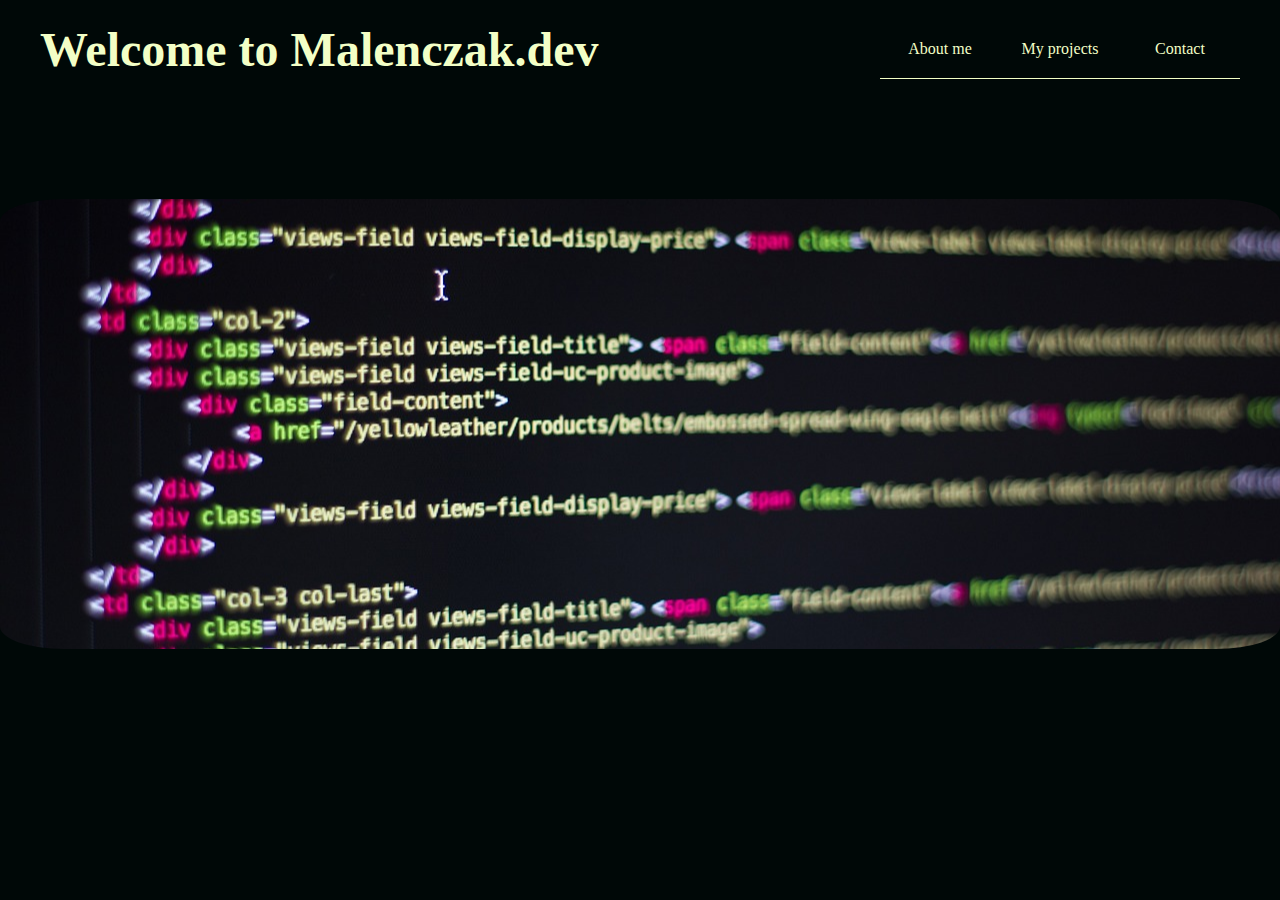
==== index.html @ f99f8f2f "First commit." ====
<!DOCTYPE html>
<html lang="en">
<head>
  <meta charset="UTF-8">
  <meta http-equiv="X-UA-Compatible" content="IE=edge">
  <meta name="viewport" content="width=device-width, initial-scale=1.0">
  <title>Welcome to my portfolio website</title>
  <link rel="stylesheet" href="./resources/styles/style.css">
</head>
<body>
  <header>
    <h1>Welcome to Malenczak.dev</h1>
    <nav>
      <ul>
        <li><a href="#">About me</a></li>
        <li><a href="#">My projects</a></li>
        <li><a href="#">Contact</a></li>
      </ul>
    </nav>
  </header>
  <main>
    <section id="hero-banner">
      <div id="flex-container">
      </div>
    </section>
  </main>
  <footer>

  </footer>
  <script src="./resources/scripts/script.js"></script>
</body>
</html>
---- resources/styles/style.css ----
/* Color scheme:
#000807
#93A3B1
#7C898B
#F4EBBE
#F3FFC6 */

* {
  margin: 0;
  padding: 0;
  box-sizing: border-box;
}

body {
  background-color: #000807 ;
  color: #F3FFC6;
}

header {
  text-align: center;
  padding: 20px 40px;
  display: flex;
  justify-content: space-between;
  align-items: center;
  margin-bottom: 100px;
}

header h1 {
  font-size: 3rem;
  text-align: left;
}

nav ul {
  list-style: none;
  display: flex;
  justify-content: right;
}

nav li {
  padding: 20px;
  border-bottom: 1px solid #F3FFC6;
  width: 120px;
  transition: 350ms ease-in-out;
}

nav a {
  color: inherit;
  text-decoration: none;
}

nav li:hover {
  background-color: #F3FFC6;
  color: #000807
}

@media only screen and (max-width: 1010px) {
  
  header {
      flex-direction: column;
      justify-content: center;
      align-items: center;
    }

  header h1 {
    text-align: center;
    font-size: 2rem;
    }

}

@media only screen and (max-width: 470px) {

  header h1 {
    font-size: 1.5rem;
  }

}

main {
  width: 100%;
}

#hero-banner {
  background-image: url(../images/hero-background.jpg);
  width: 100%;
  height: 50vh;
  background-position: center;
  background-repeat:no-repeat;
  background-size: cover;
  border-radius: 5%;
}
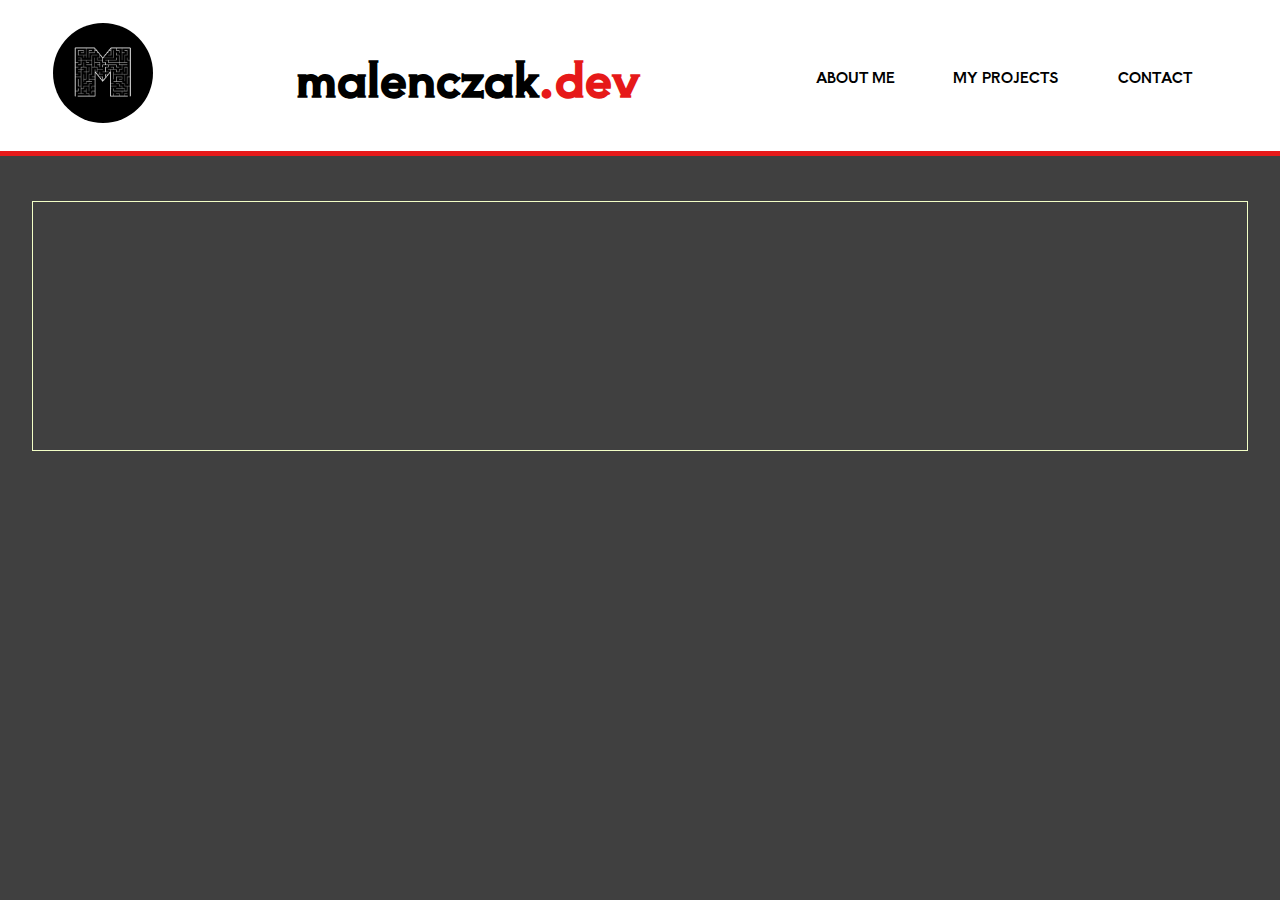
==== commit 1dab3d5c: "Complete header and navigation bar" ====
--- a/index.html
+++ b/index.html
@@ -4,12 +4,16 @@
   <meta charset="UTF-8">
   <meta http-equiv="X-UA-Compatible" content="IE=edge">
   <meta name="viewport" content="width=device-width, initial-scale=1.0">
-  <title>Welcome to my portfolio website</title>
+  <title>Welcome to my portfolio website!</title>
   <link rel="stylesheet" href="./resources/styles/style.css">
+  <link rel="preconnect" href="https://fonts.googleapis.com">
+  <link rel="preconnect" href="https://fonts.gstatic.com" crossorigin>
+  <link href="https://fonts.googleapis.com/css2?family=Aoboshi+One&display=swap" rel="stylesheet">
 </head>
 <body>
   <header>
-    <h1>Welcome to Malenczak.dev</h1>
+    <a href="./index.html"><img src="./resources/images/M-aze inverted padded.jpg" alt="Drawing of a letter M with maze inside of it"></a>
+    <h1 >malenczak<span>.dev</span></h1>
     <nav>
       <ul>
         <li><a href="#">About me</a></li>
@@ -19,10 +23,7 @@
     </nav>
   </header>
   <main>
-    <section id="hero-banner">
-      <div id="flex-container">
-      </div>
-    </section>
+
   </main>
   <footer>
 
--- a/resources/styles/style.css
+++ b/resources/styles/style.css
@@ -1,33 +1,52 @@
 /* Color scheme:
-#000807
-#93A3B1
-#7C898B
-#F4EBBE
-#F3FFC6 */
+#000000
+#404040
+#E61919 - accent
+#BFBFBF
+#FFFFFF */
 
 * {
   margin: 0;
   padding: 0;
   box-sizing: border-box;
+  font-family: 'Aoboshi One', serif;
+  /* border: 1px solid red; */
 }
 
 body {
-  background-color: #000807 ;
-  color: #F3FFC6;
+  background-color: #404040 ;
+  color: #000000;
 }
 
 header {
   text-align: center;
-  padding: 20px 40px;
+  padding: 20px 50px;
   display: flex;
   justify-content: space-between;
   align-items: center;
-  margin-bottom: 100px;
+  margin-bottom: 5vh;
+  background-color: #FFFFFF;
+  position: sticky;
+  top: 0px;
+  border-bottom: 5px #E61919 solid;
+}
+
+header img {
+  width: 100px;
+  height: 100px;
+  border-radius: 50%;
+  box-sizing: content-box;
+  border: 3px solid transparent;
+  transition: 350ms ease-in-out;
 }
 
 header h1 {
   font-size: 3rem;
   text-align: left;
+}
+
+header h1 span {
+  color: #E61919;
 }
 
 nav ul {
@@ -37,23 +56,41 @@
 }
 
 nav li {
-  padding: 20px;
-  border-bottom: 1px solid #F3FFC6;
-  width: 120px;
+  padding: 10px 5px;
+  width: 130px;
   transition: 350ms ease-in-out;
+  margin: 10px;
+  border-radius: 5px;
+  border: 3px solid transparent;
 }
 
 nav a {
   color: inherit;
   text-decoration: none;
+  text-transform: uppercase;
+  font-size: 0.9rem;
 }
 
 nav li:hover {
-  background-color: #F3FFC6;
-  color: #000807
+  background-color: #404040;
+  color: #BFBFBF;
+  border: 3px solid #E61919;
+  box-shadow: 5px 5px rgba(64, 64, 64, 0.5);
 }
 
-@media only screen and (max-width: 1010px) {
+header img:hover {
+  border: 3px solid #E61919;
+  box-shadow: 5px 5px rgba(64, 64, 64, 0.5);
+}
+
+.activePage {
+  background-color: #404040;
+  color: #BFBFBF;
+  border: 3px solid #E61919;
+  box-shadow: 5px 5px rgba(64, 64, 64, 0.5);
+}
+
+@media only screen and (max-width: 1050px) {
   
   header {
       flex-direction: column;
@@ -63,29 +100,31 @@
 
   header h1 {
     text-align: center;
-    font-size: 2rem;
     }
 
 }
 
-@media only screen and (max-width: 470px) {
-
-  header h1 {
-    font-size: 1.5rem;
-  }
-
+main {
+  width: 95%;
+  margin: 0 auto;
+  min-height: 250px;
+  border: 1px #F3FFC6 solid;
 }
 
-main {
+#imageContainer {
   width: 100%;
+  height: auto;
+  min-height: 250px;
+  background-image: url(../images/hero-background.jpg);
+  text-align: center;
+  display: inline-flex;
+  flex-direction: column;
+  justify-content: center;
 }
 
-#hero-banner {
-  background-image: url(../images/hero-background.jpg);
+main h2 {
   width: 100%;
-  height: 50vh;
-  background-position: center;
-  background-repeat:no-repeat;
-  background-size: cover;
-  border-radius: 5%;
-}
+  background-color: #2A2F2F;
+  padding: 20px 0;
+  font-size: 2rem;
+}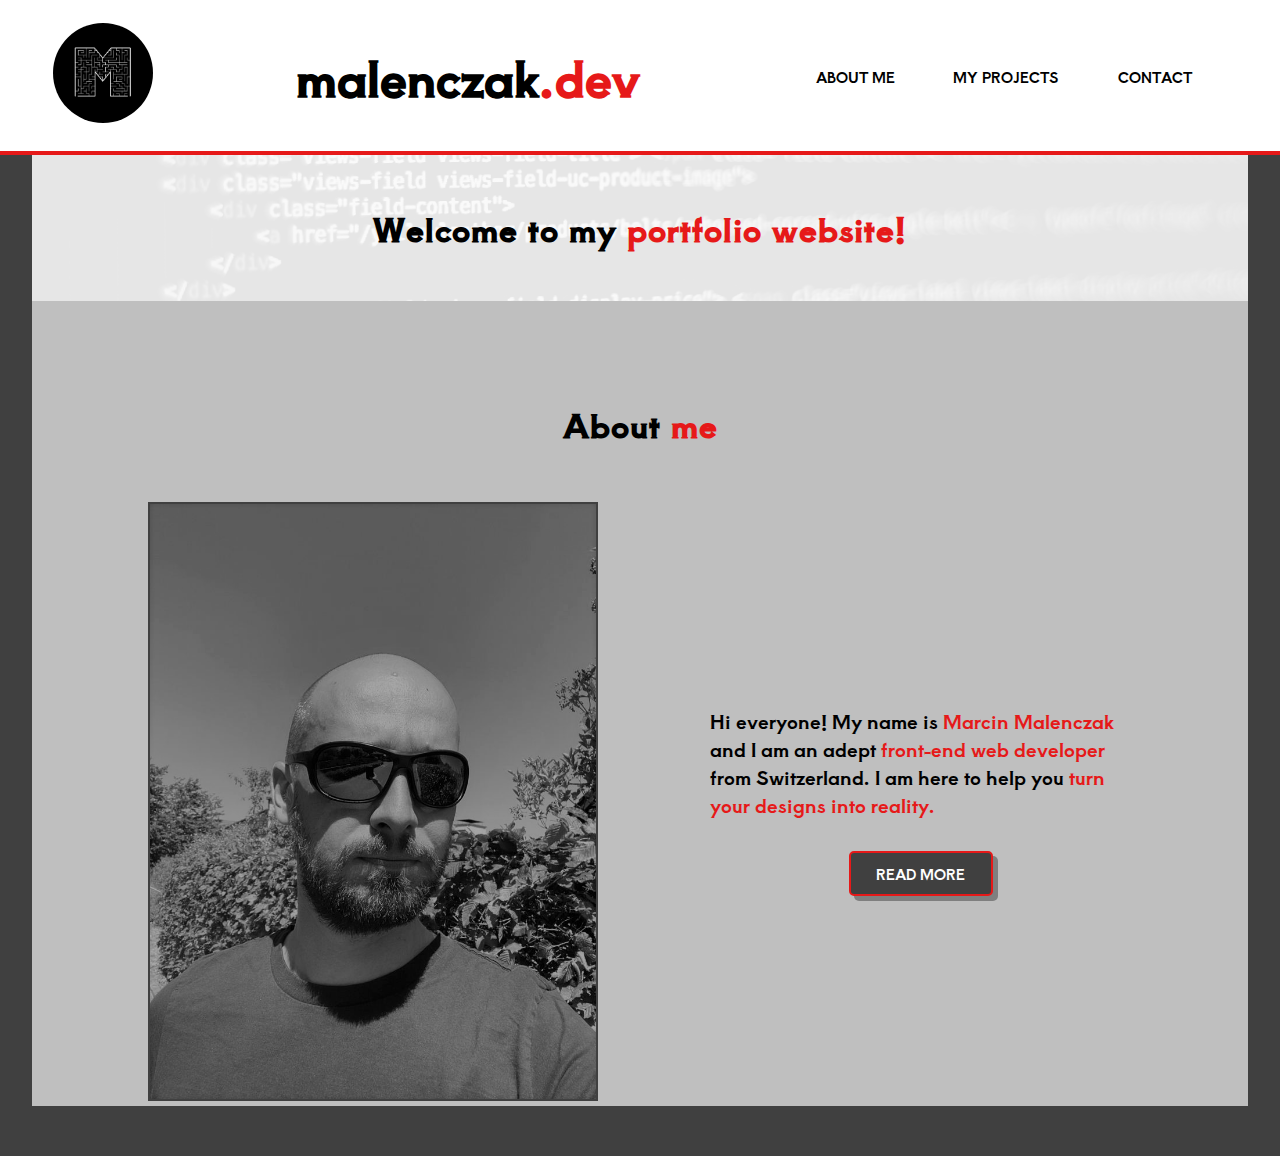
==== commit 8ac87acc: "Complete about me section" ====
--- a/index.html
+++ b/index.html
@@ -13,7 +13,7 @@
 <body>
   <header>
     <a href="./index.html"><img src="./resources/images/M-aze inverted padded.jpg" alt="Drawing of a letter M with maze inside of it"></a>
-    <h1 >malenczak<span>.dev</span></h1>
+    <h1 >malenczak<span class="textAccent">.dev</span></h1>
     <nav>
       <ul>
         <li><a href="#">About me</a></li>
@@ -23,7 +23,21 @@
     </nav>
   </header>
   <main>
-
+    <section id="heroSection">
+      <div id="imageContainer">  
+        <h2>Welcome to my <span class="textAccent">portfolio website!</span></h2>
+      </div>
+    </section>
+    <section id="aboutMe">
+      <h2>About <span class="textAccent">me</span></h2>
+      <div id="aboutMeContainer">
+      <img src="./resources/images/about-me.jpg" alt="picture of site author">
+      <div id="aboutMeParagraph">
+        <p>Hi everyone! My name is <span class="textAccent">Marcin Malenczak</span> and I am an adept <span class="textAccent">front-end web developer</span> from Switzerland. I am here to help you <span class="textAccent">turn your designs into reality.</span></p>
+        <button class="buttonPrimary"><a href="#">Read more</a></button>
+      </div>
+      </div>
+    </section>
   </main>
   <footer>
 
--- a/resources/styles/style.css
+++ b/resources/styles/style.css
@@ -24,11 +24,11 @@
   display: flex;
   justify-content: space-between;
   align-items: center;
-  margin-bottom: 5vh;
+  /* margin-bottom: 5vh; */
   background-color: #FFFFFF;
   position: sticky;
   top: 0px;
-  border-bottom: 5px #E61919 solid;
+  border-bottom: 4px #E61919 solid;
 }
 
 header img {
@@ -45,7 +45,7 @@
   text-align: left;
 }
 
-header h1 span {
+.textAccent {
   color: #E61919;
 }
 
@@ -73,20 +73,20 @@
 
 nav li:hover {
   background-color: #404040;
-  color: #BFBFBF;
-  border: 3px solid #E61919;
+  color: #FFFFFF;
+  border: 2px solid #E61919;
   box-shadow: 5px 5px rgba(64, 64, 64, 0.5);
 }
 
 header img:hover {
-  border: 3px solid #E61919;
+  border: 2px solid #E61919;
   box-shadow: 5px 5px rgba(64, 64, 64, 0.5);
 }
 
 .activePage {
   background-color: #404040;
   color: #BFBFBF;
-  border: 3px solid #E61919;
+  border: 2px solid #E61919;
   box-shadow: 5px 5px rgba(64, 64, 64, 0.5);
 }
 
@@ -107,24 +107,88 @@
 main {
   width: 95%;
   margin: 0 auto;
-  min-height: 250px;
-  border: 1px #F3FFC6 solid;
+  background-color: #BFBFBF;
 }
 
 #imageContainer {
+  background-image: url(../images/hero-background.jpg);
+  background-position: center;
+  background-repeat: no-repeat;
+  background-size: cover;
   width: 100%;
   height: auto;
-  min-height: 250px;
-  background-image: url(../images/hero-background.jpg);
-  text-align: center;
-  display: inline-flex;
+  display: flex;
   flex-direction: column;
   justify-content: center;
+  align-items: center;
+  margin-bottom: 50px;
+}
+
+#imageContainer h2 {
+  background-color: #FFFFFFe6;
 }
 
 main h2 {
+  color: #000000;
   width: 100%;
-  background-color: #2A2F2F;
-  padding: 20px 0;
+  height: 100%;
+  padding: 50px;
+  letter-spacing: 1px;
+  text-align: center;
   font-size: 2rem;
+}
+
+main p {
+  font-size: 1.2rem;
+}
+
+#aboutMe {
+  margin-bottom: 50px;
+}
+
+#aboutMeContainer {
+  display: flex;
+  justify-content: space-evenly;
+  align-items: center;
+  padding: 5px;
+}
+
+#aboutMeContainer img {
+  max-width: 450px;
+  width: 40%;
+  border: #404040 2px solid;
+}
+
+#aboutMeParagraph {
+  width: 35%;
+  display: flex;
+  flex-direction: column;
+  align-items: center;
+}
+
+#aboutMeParagraph p {
+  margin-bottom: 2rem;
+}
+
+.buttonPrimary {
+  background-color: #404040;
+  color: #FFFFFF;
+  border: 2px solid #E61919;
+  box-shadow: 5px 5px rgba(64, 64, 64, 0.5);
+  padding: 10px 5px;
+  width: 130px;
+  transition: 350ms ease-in-out;
+  border-radius: 5px;
+  text-transform: uppercase;
+  box-sizing: content-box;
+  font-size: 0.9rem;
+}
+
+#aboutMeParagraph a {
+  text-decoration: none;
+  color: #FFFFFF;
+}
+
+.buttonPrimary:hover {
+  box-shadow: 5px 5px transparent;
 }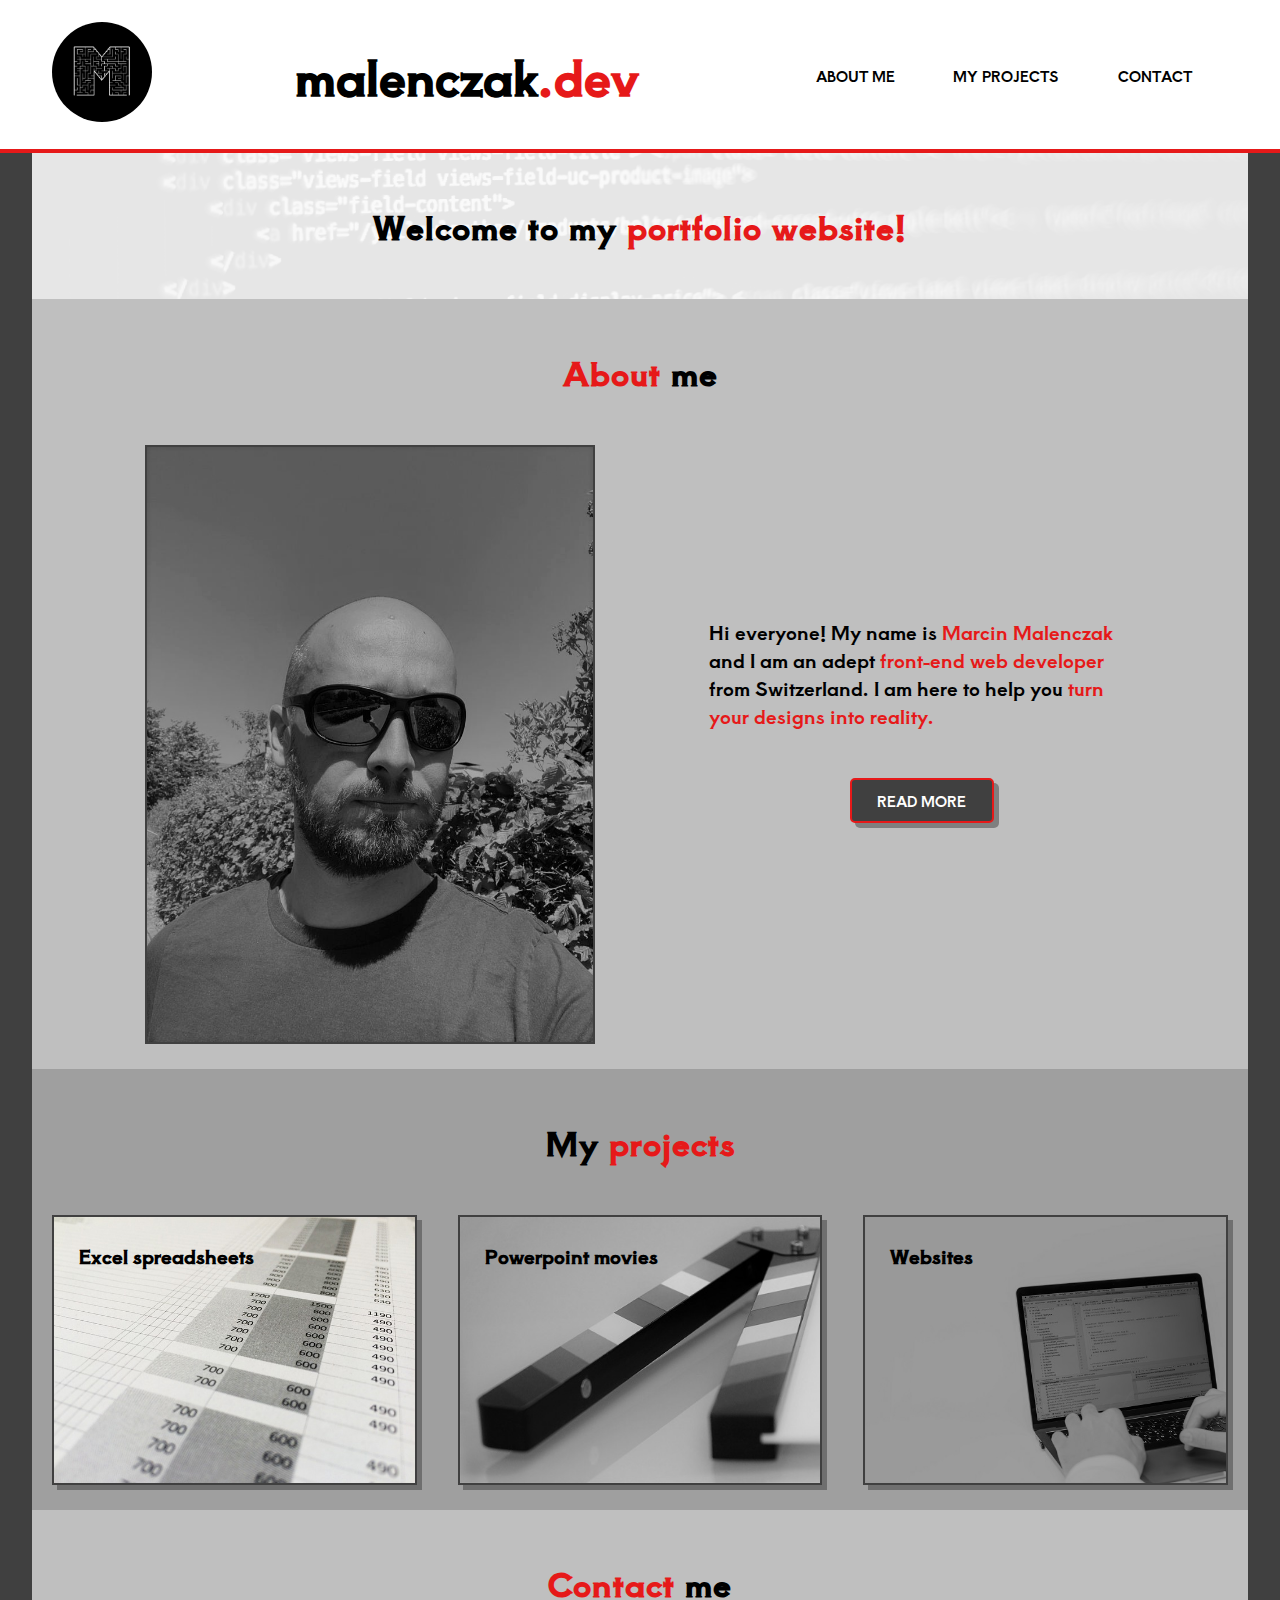
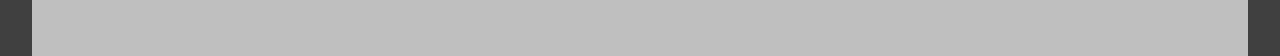
==== commit cf64ef78: "Finish projects section" ====
--- a/index.html
+++ b/index.html
@@ -29,7 +29,7 @@
       </div>
     </section>
     <section id="aboutMe">
-      <h2>About <span class="textAccent">me</span></h2>
+      <h2><span class="textAccent">About</span> me</h2>
       <div id="aboutMeContainer">
       <img src="./resources/images/about-me.jpg" alt="picture of site author">
       <div id="aboutMeParagraph">
@@ -38,6 +38,17 @@
       </div>
       </div>
     </section>
+    <section id="myPortfolio">
+      <h2>My <span class="textAccent">projects</span></h2>
+      <div id="myPorfolioContainer">
+        <a id="project1" href="#"><div><h3>Excel spreadsheets</h3></div></a>
+        <a id="project2" href="#"><div><h3>Powerpoint movies</h3></div></a>
+        <a id="project3" href="#"><div><h3>Websites</h3></div></a>
+      </div>
+    </section>
+    <section id="contactMe">
+      <h2><span class="textAccent">Contact</span> me</h2>
+    </section>
   </main>
   <footer>
 
--- a/resources/styles/style.css
+++ b/resources/styles/style.css
@@ -36,7 +36,7 @@
   height: 100px;
   border-radius: 50%;
   box-sizing: content-box;
-  border: 3px solid transparent;
+  border: 2px solid transparent;
   transition: 350ms ease-in-out;
 }
 
@@ -61,7 +61,7 @@
   transition: 350ms ease-in-out;
   margin: 10px;
   border-radius: 5px;
-  border: 3px solid transparent;
+  border: 2px solid transparent;
 }
 
 nav a {
@@ -121,7 +121,7 @@
   flex-direction: column;
   justify-content: center;
   align-items: center;
-  margin-bottom: 50px;
+  /* margin-bottom: 50px; */
 }
 
 #imageContainer h2 {
@@ -142,15 +142,11 @@
   font-size: 1.2rem;
 }
 
-#aboutMe {
-  margin-bottom: 50px;
-}
-
 #aboutMeContainer {
   display: flex;
   justify-content: space-evenly;
   align-items: center;
-  padding: 5px;
+  padding-bottom: 25px;
 }
 
 #aboutMeContainer img {
@@ -167,7 +163,7 @@
 }
 
 #aboutMeParagraph p {
-  margin-bottom: 2rem;
+  margin-bottom: 3rem;
 }
 
 .buttonPrimary {
@@ -189,6 +185,61 @@
   color: #FFFFFF;
 }
 
+#aboutMeParagraph button {
+  margin-bottom: 3rem;
+}
+
 .buttonPrimary:hover {
   box-shadow: 5px 5px transparent;
+}
+
+#myPortfolio {
+  width: 100%;
+  background-color: hsla(0, 0%, 25%, 0.25);
+  padding: 50px, 0;
+  /* margin-bottom: 50px; */
+}
+
+#myPortfolio a {
+  text-decoration: none;
+  color: #000000;
+}
+
+#myPorfolioContainer {
+  display: flex;
+  flex-wrap: wrap;
+  justify-content: space-around;
+  padding-bottom: 25px;
+}
+
+#myPorfolioContainer a {
+  width: 30%;
+  height: 30vh;
+  background-size: cover;
+  border: #404040 2px solid;
+  box-shadow: 5px 5px rgba(64, 64, 64, 0.5);
+  transition: 350ms ease-in-out;
+}
+
+#myPorfolioContainer a:hover {
+  color: #E61919;
+  box-shadow: 5px 5px transparent;
+  border: #E61919 2px solid;
+}
+
+#project1 {
+  background-image: url(../images/spreadsheet-g7d23d4b6e_640.jpg);
+}
+
+#project2 {
+  background-image: url(../images/pexels-pixabay-274937.jpg);
+}
+
+#project3 {
+  background-image: url(../images/pexels-cottonbro-studio-5474300.jpg);
+  
+}
+
+#myPorfolioContainer h3 {
+  padding: 25px;
 }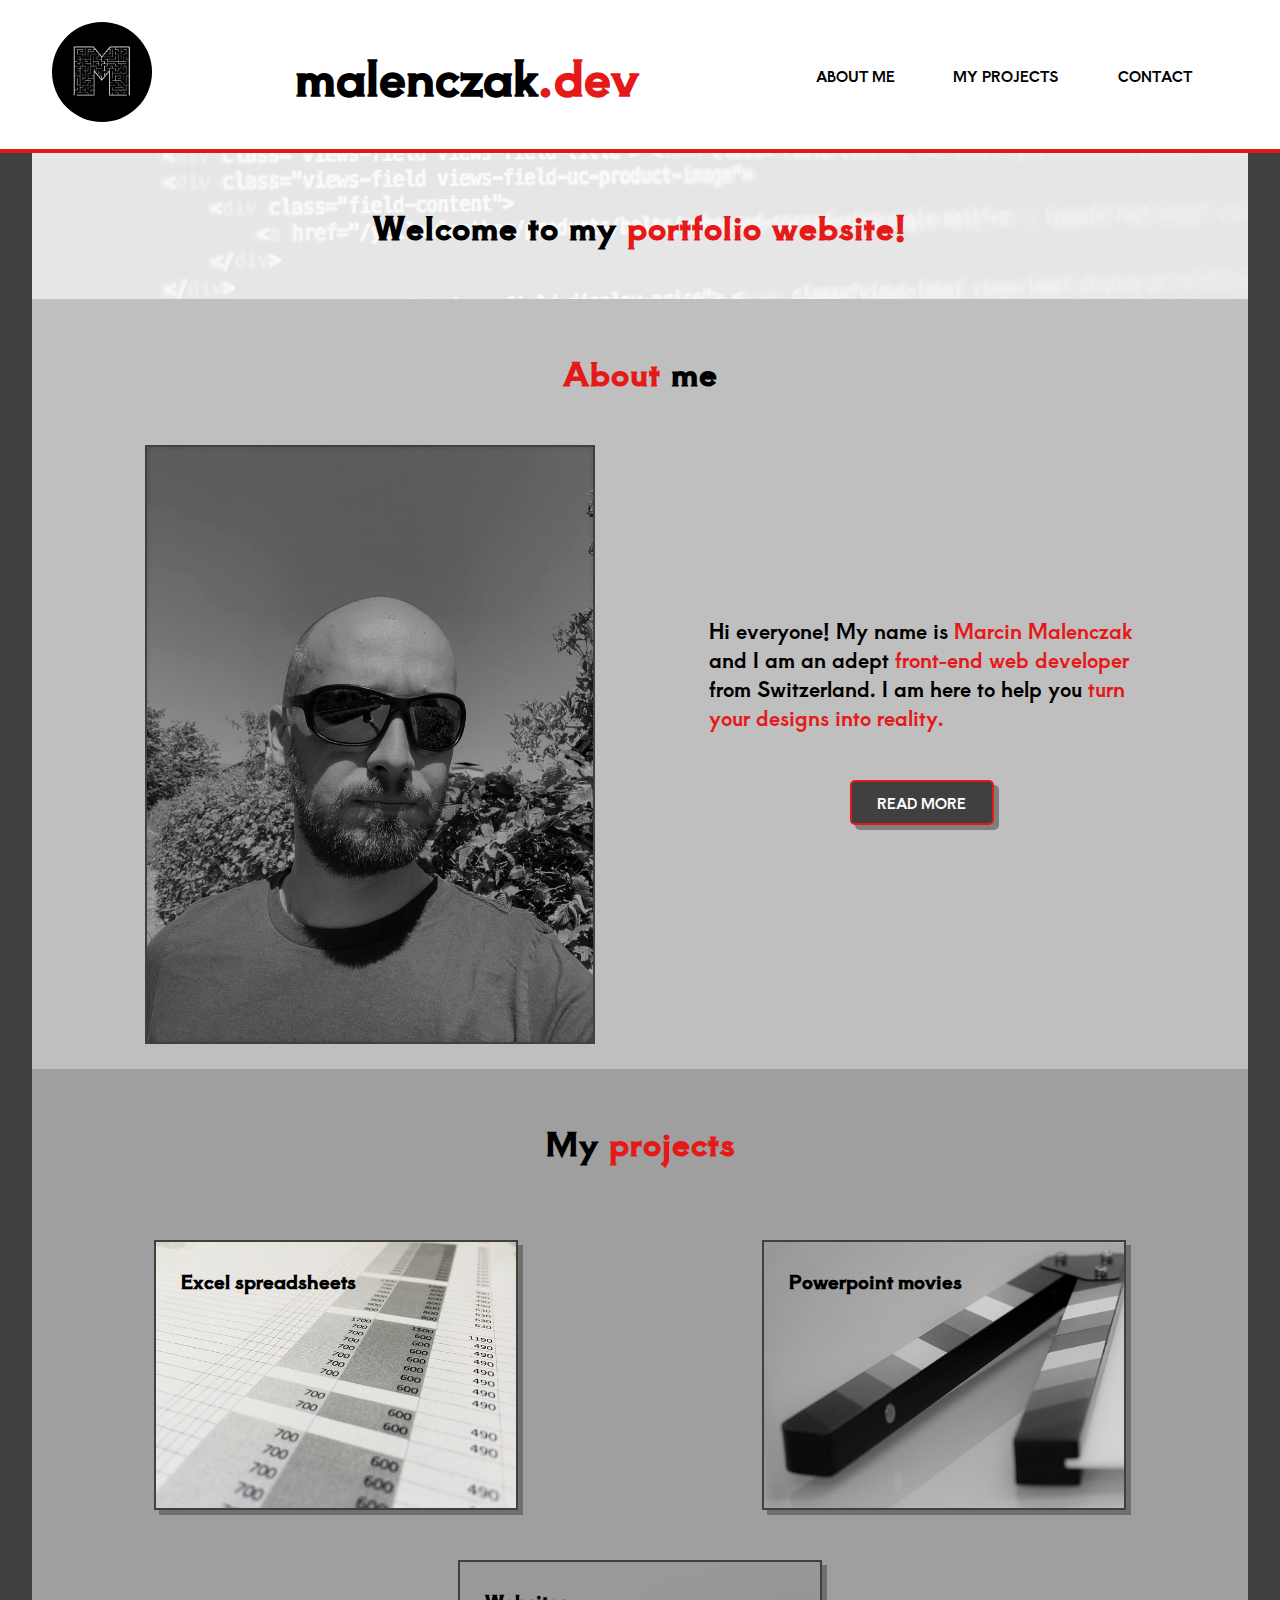
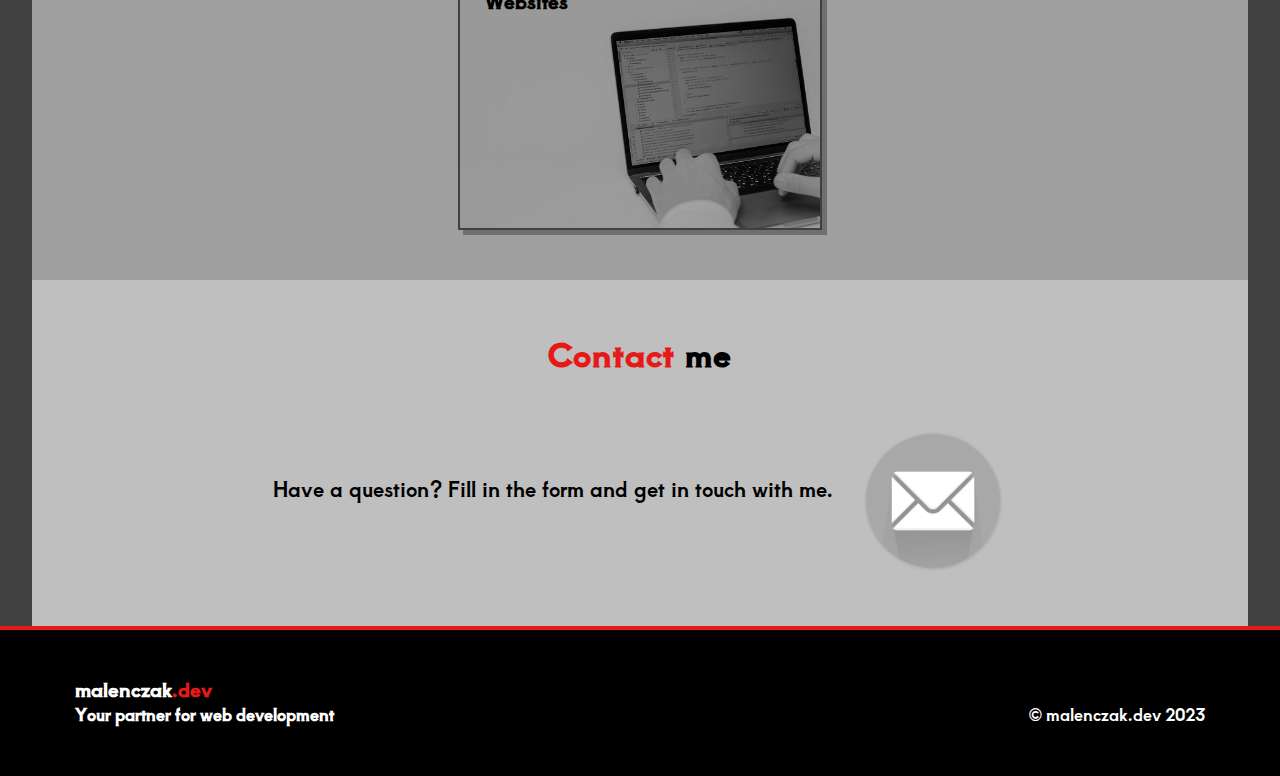
==== commit 190dc167: "Finish main page" ====
--- a/index.html
+++ b/index.html
@@ -48,10 +48,23 @@
     </section>
     <section id="contactMe">
       <h2><span class="textAccent">Contact</span> me</h2>
+      <div id="contactMeContainer">
+        <div id="contactMeParagraph">
+          <p>Have a question? Fill in the form and get in touch with me.</p>
+          <button id="contactMeButton" class="buttonPrimary" style="display: none;">Contact form</button>
+        </div>
+        <img id="contactMeIcon" src="./resources/images/mail-gffd7f082c_640.png" alt="contact icons for email, phone, message and location">
+      </div>
     </section>
   </main>
   <footer>
-
+    <div id="footerContainer">
+      <div id="footerCompanyQuote">
+        <h3>malenczak<span class="textAccent">.dev</span></h3>
+        <h4>Your partner for web development</h4>
+      </div>
+      <p>© malenczak.dev 2023 </p>
+    </div>
   </footer>
   <script src="./resources/scripts/script.js"></script>
 </body>
--- a/resources/styles/style.css
+++ b/resources/styles/style.css
@@ -139,7 +139,7 @@
 }
 
 main p {
-  font-size: 1.2rem;
+  font-size: 1.25rem;
 }
 
 #aboutMeContainer {
@@ -193,6 +193,26 @@
   box-shadow: 5px 5px transparent;
 }
 
+@media only screen and (max-width: 680px) {
+
+  #aboutMeContainer {
+    flex-direction: column;
+    justify-content: space-evenly;
+    align-items: center;
+  }
+
+  #aboutMeContainer img {
+    width: 75%;
+    margin-bottom: 25px;
+  }
+
+  #aboutMeParagraph {
+    text-align: center;
+    width: 75%;
+  }
+
+}
+
 #myPortfolio {
   width: 100%;
   background-color: hsla(0, 0%, 25%, 0.25);
@@ -215,10 +235,12 @@
 #myPorfolioContainer a {
   width: 30%;
   height: 30vh;
+  min-width: 350px;
   background-size: cover;
   border: #404040 2px solid;
   box-shadow: 5px 5px rgba(64, 64, 64, 0.5);
   transition: 350ms ease-in-out;
+  margin: 25px;
 }
 
 #myPorfolioContainer a:hover {
@@ -242,4 +264,60 @@
 
 #myPorfolioContainer h3 {
   padding: 25px;
+}
+
+#contactMe {
+  padding-bottom: 50px;
+}
+
+#contactMeContainer {
+  display: flex;
+  justify-content: center;
+  padding: 0 25px;
+}
+
+#contactMeContainer img {
+  width: 150px;
+  max-height: 150px;
+}
+
+#contactMeContainer p {
+  margin-bottom: 25px;
+  text-align: center;
+}
+
+#contactMeParagraph {
+  display: flex;
+  flex-direction: column;
+  align-items: center;
+  justify-content: center;
+  margin-right: 25px;
+}
+
+footer {
+  padding: 20px 50px;
+  min-height: 150px;
+  border-top: #E61919 4px solid;
+  background-color: #000000;
+  color: #FFFFFF;
+}
+
+#footerContainer {
+  padding: 25px;
+  display: flex;
+  justify-content: space-between;
+  align-items: flex-end;
+}
+
+@media only screen and (max-width: 620px) {
+
+  #footerContainer {
+    flex-direction: column;
+    align-items: center;
+  }
+
+  #footerContainer p {
+    margin-top: 25px;
+  }
+
 }